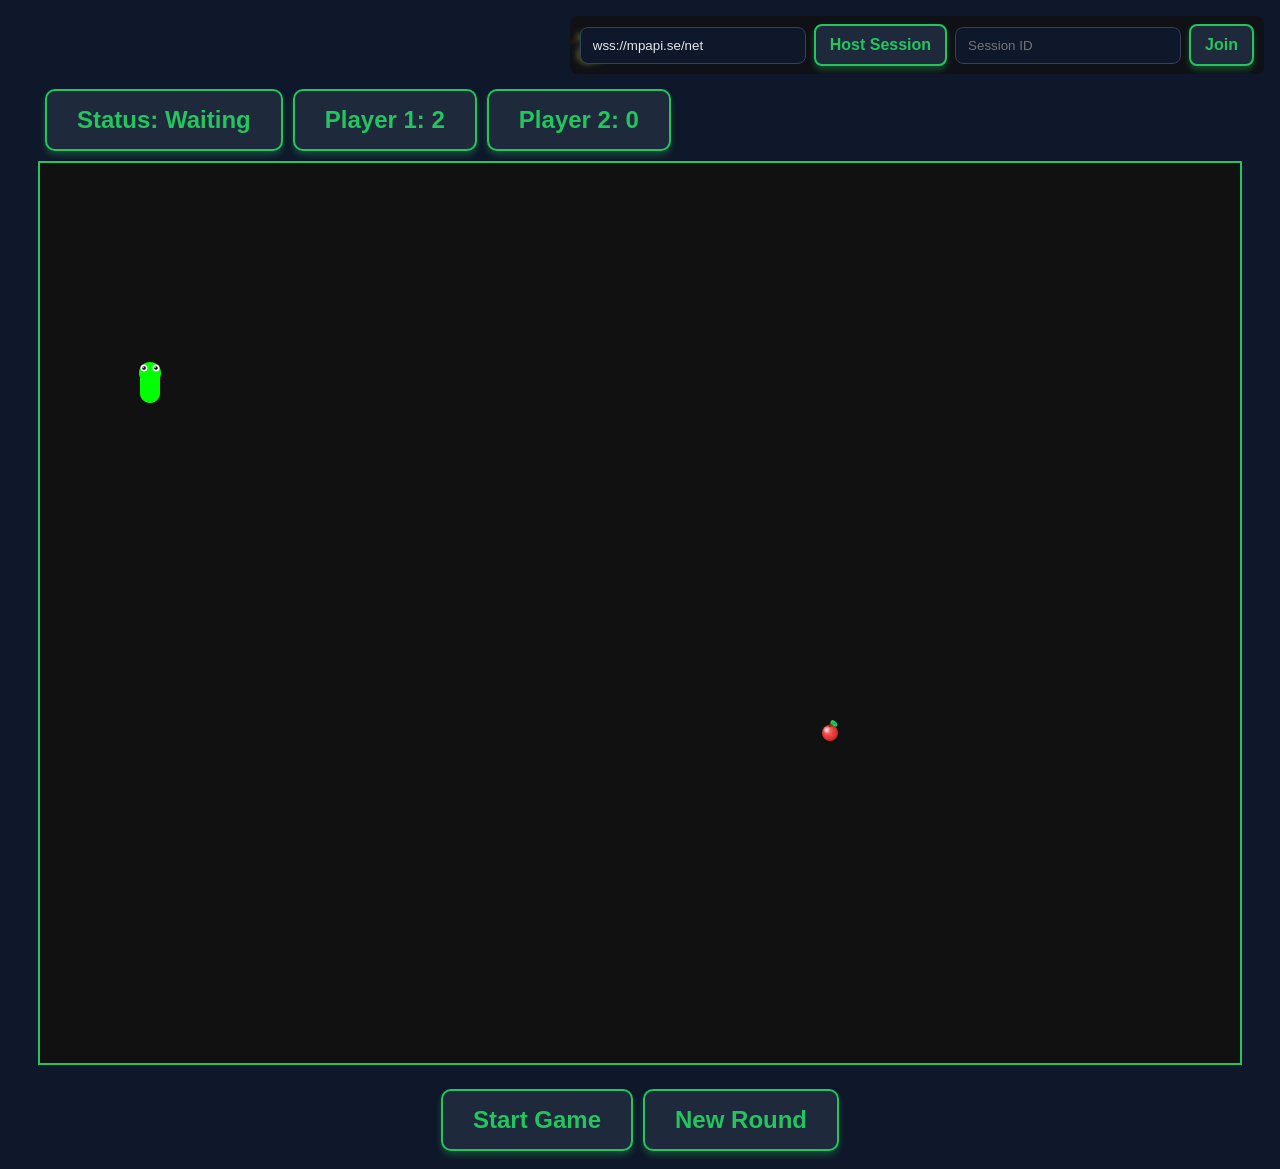
==== index.html @ 778155d3 "Speed-boost" ====
<!DOCTYPE html>
<html lang="sv">
<head>
  <meta charset="UTF-8" />
  <title>Snake Game</title>
  <link rel="stylesheet" href="style.css" />
</head>
<body>

<h1>🐍 Snake</h1>
<div class="container">
</div>
<div class="container">
  <div id="status">Status: Waiting</div>
  <div id="scoreHost" class="score-box score-host">Player 1: 0</div>
  <div id="scoreBlue" class="score-box score-blue">Player 2: 0</div>
</div>
</div>

<div style="position: relative; display: inline-block;">
<canvas id="gameCanvas" width="1200" height="600"></canvas>
<div id="gameOverPopup" class="game-over-popup" style="display: none;">
  <div class="popup-content">
    <h2>GAME OVER</h2>
    <p id="finalScore"></p>
    <button id="closePopupBtn">Close</button>
  </div>
</div>
</div>

<div class="buttons">
  <button id="startBtn">Start Game</button>
  <button id="resetBtn">New Round</button>
</div>

<div class="multiplayer-panel">
  <input id="serverUrlInput" class="mp-input" type="text" placeholder="wss://pedrochat.se/ws" />
  <button id="hostBtn" class="mp-btn">Host Session</button>
  <input id="sessionInput" class="mp-input" type="text" placeholder="Session ID" />
  <button id="joinBtn" class="mp-btn">Join</button>
</div>

<script type="module" src="./app.js"></script>
</body>
</html>
---- style.css ----
body {
  background: #0f172a;
  color: white;
  font-family: Arial, sans-serif;
  text-align: center;
  display: flex;
  flex-direction: column;
  align-items: center;
}

canvas {
  background: #0f172a;
  border: 2px solid #22c55e;
  margin: 10px;
}

.container {
  width: 1200px;
  display: flex;
  justify-content: flex-start;
  gap: 10px;
  padding-left: 10px;
}

.container #status,
.container .score-box {
  border: solid 2px #22c55e;
  background: #1e293b;
  padding: 15px 30px;
  border-radius: 10px;
  font-size: 24px;
  font-weight: bold;
  color: #22c55e;
  box-shadow: 0 4px 6px rgba(34, 197, 94, 0.3);
}

/* Shared score box styles */
.score-box {
  display: inline-block;
}

.score-host {
  border-color: #22c55e;
  color: #22c55e;
  box-shadow: 0 4px 6px rgba(34, 197, 94, 0.18);
}

.score-blue {
  border-color: #3b82f6;
  color: #3b82f6;
  box-shadow: 0 4px 6px rgba(59, 130, 246, 0.18);
}

.buttons {
    display: flex;
    flex-direction: row;
    justify-content: center;
    gap: 10px;
    margin: 10px;
}

.buttons button {
  border: solid 2px #22c55e;
  background: #1e293b;
  padding: 15px 30px;
  border-radius: 10px;
  font-size: 24px;
  font-weight: bold;
  color: #22c55e;
  box-shadow: 0 4px 6px rgba(34, 197, 94, 0.3);
  cursor: pointer;
  transition: all 0.2s;
}

.buttons button:hover {
  background: #22c55e;
  color: #1e293b;
  transform: translateY(-2px);
  box-shadow: 0 6px 8px rgba(34, 197, 94, 0.4);
}

/* Multiplayer panel positioned top-right over the board */
.multiplayer-panel {
  position: absolute;
  top: 16px;
  right: 16px;
  display: flex;
  gap: 8px;
  align-items: center;
  background: rgba(17,17,17,0.75);
  padding: 8px 10px;
  border-radius: 8px;
  backdrop-filter: blur(2px);
}

.mp-btn {
  border: solid 2px #22c55e;
  background: #1e293b;
  padding: 10px 14px;
  border-radius: 8px;
  font-size: 16px;
  font-weight: 600;
  color: #22c55e;
  box-shadow: 0 4px 6px rgba(34, 197, 94, 0.3);
  cursor: pointer;
}
.mp-btn:hover { background: #22c55e; color: #1e293b; }

.mp-input {
  background: #0f172a;
  color: #e5e7eb;
  border: 1px solid #334155;
  padding: 10px 12px;
  border-radius: 8px;
  min-width: 200px;
}

.game-over-popup {
  position: absolute;
  top: 0;
  left: 0;
  width: 100%;
  height: 100%;
  background: rgba(0, 0, 0, 0.8);
  display: flex;
  justify-content: center;
  align-items: center;
  z-index: 1000;
}

.popup-content {
  background: #1e293b;
  border: 3px solid #22c55e;
  border-radius: 20px;
  padding: 40px 60px;
  text-align: center;
  box-shadow: 0 8px 32px rgba(34, 197, 94, 0.5);
}

.popup-content h2 {
  color: #22c55e;
  font-size: 48px;
  margin: 0 0 20px 0;
  text-shadow: 0 0 10px rgba(34, 197, 94, 0.5);
}

.popup-content p {
  color: white;
  font-size: 24px;
  margin: 20px 0;
}

.popup-content button {
  background: #22c55e;
  color: #0f172a;
  border: none;
  border-radius: 10px;
  padding: 15px 30px;
  font-size: 20px;
  font-weight: bold;
  cursor: pointer;
  transition: all 0.3s;
}

.popup-content button:hover {
  background: #16a34a;
  transform: scale(1.05);
}
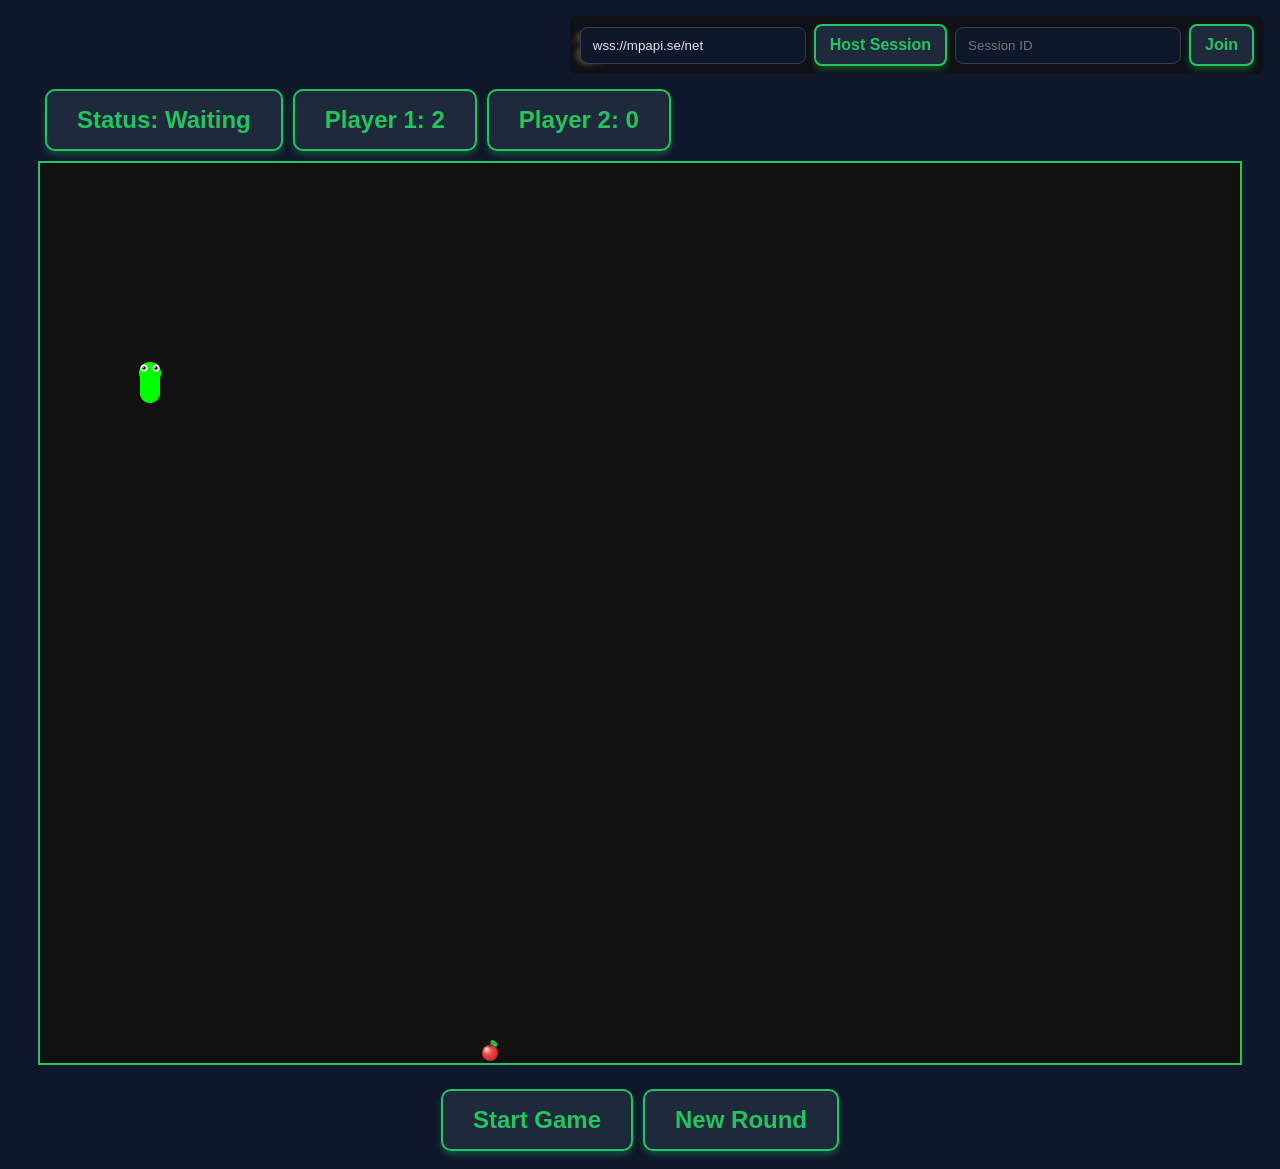
==== commit dde0920a: "Speed-boost" ====
--- a/index.html
+++ b/index.html
@@ -45,3 +45,4 @@
 </html>
 
 
+
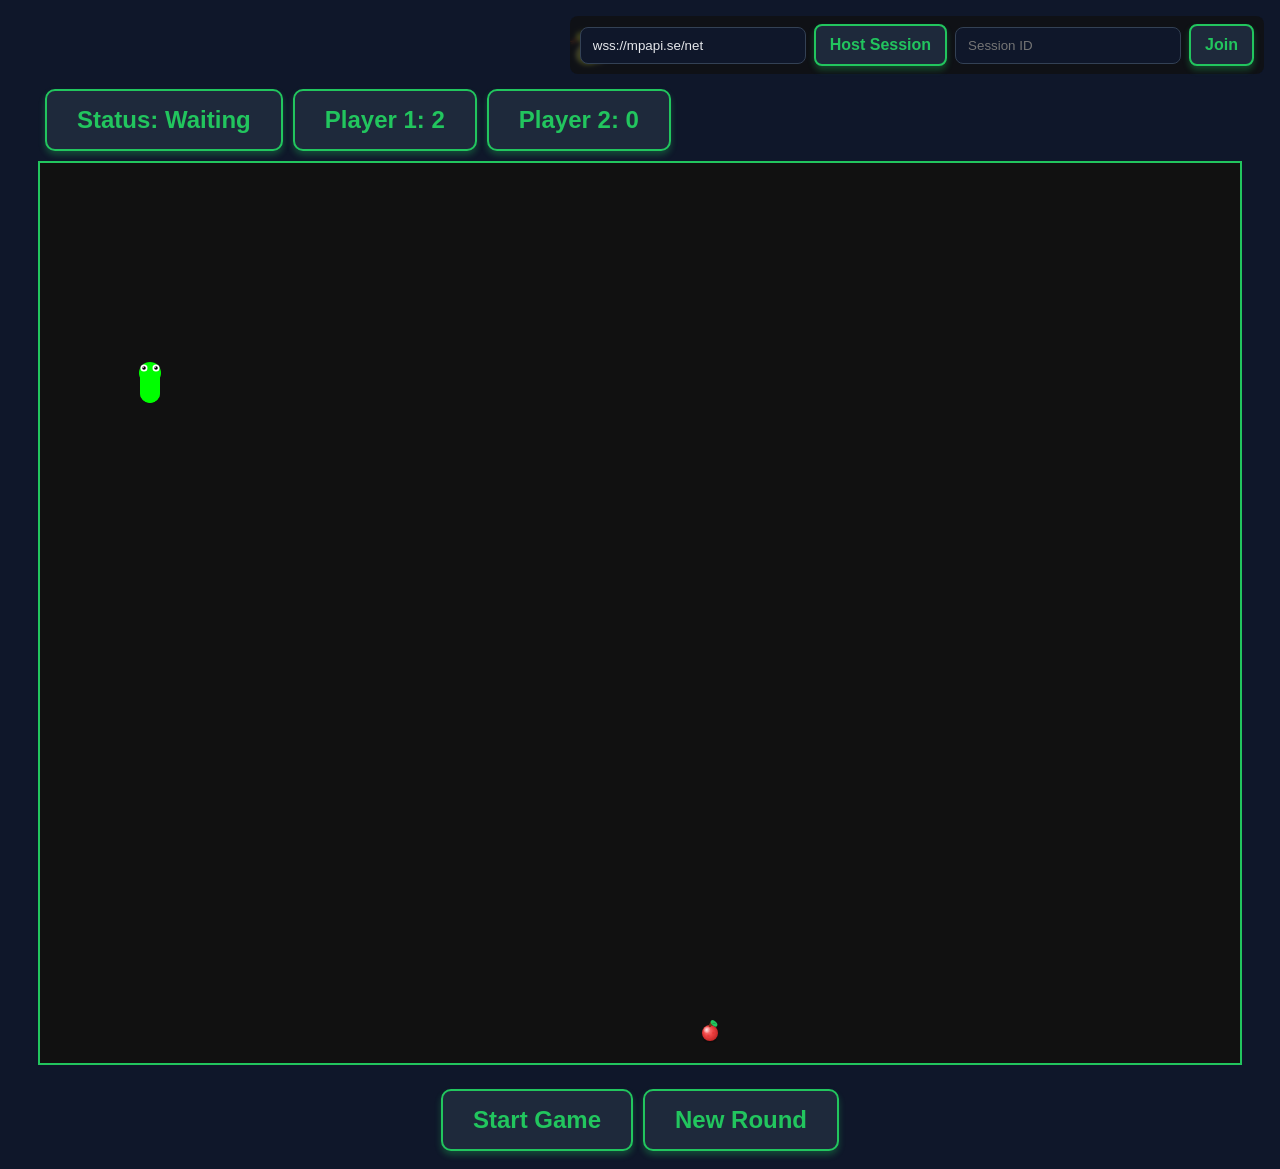
==== commit 1ceac9bb: "Speed-boost" ====
--- a/index.html
+++ b/index.html
@@ -46,3 +46,4 @@
 
 
 
+
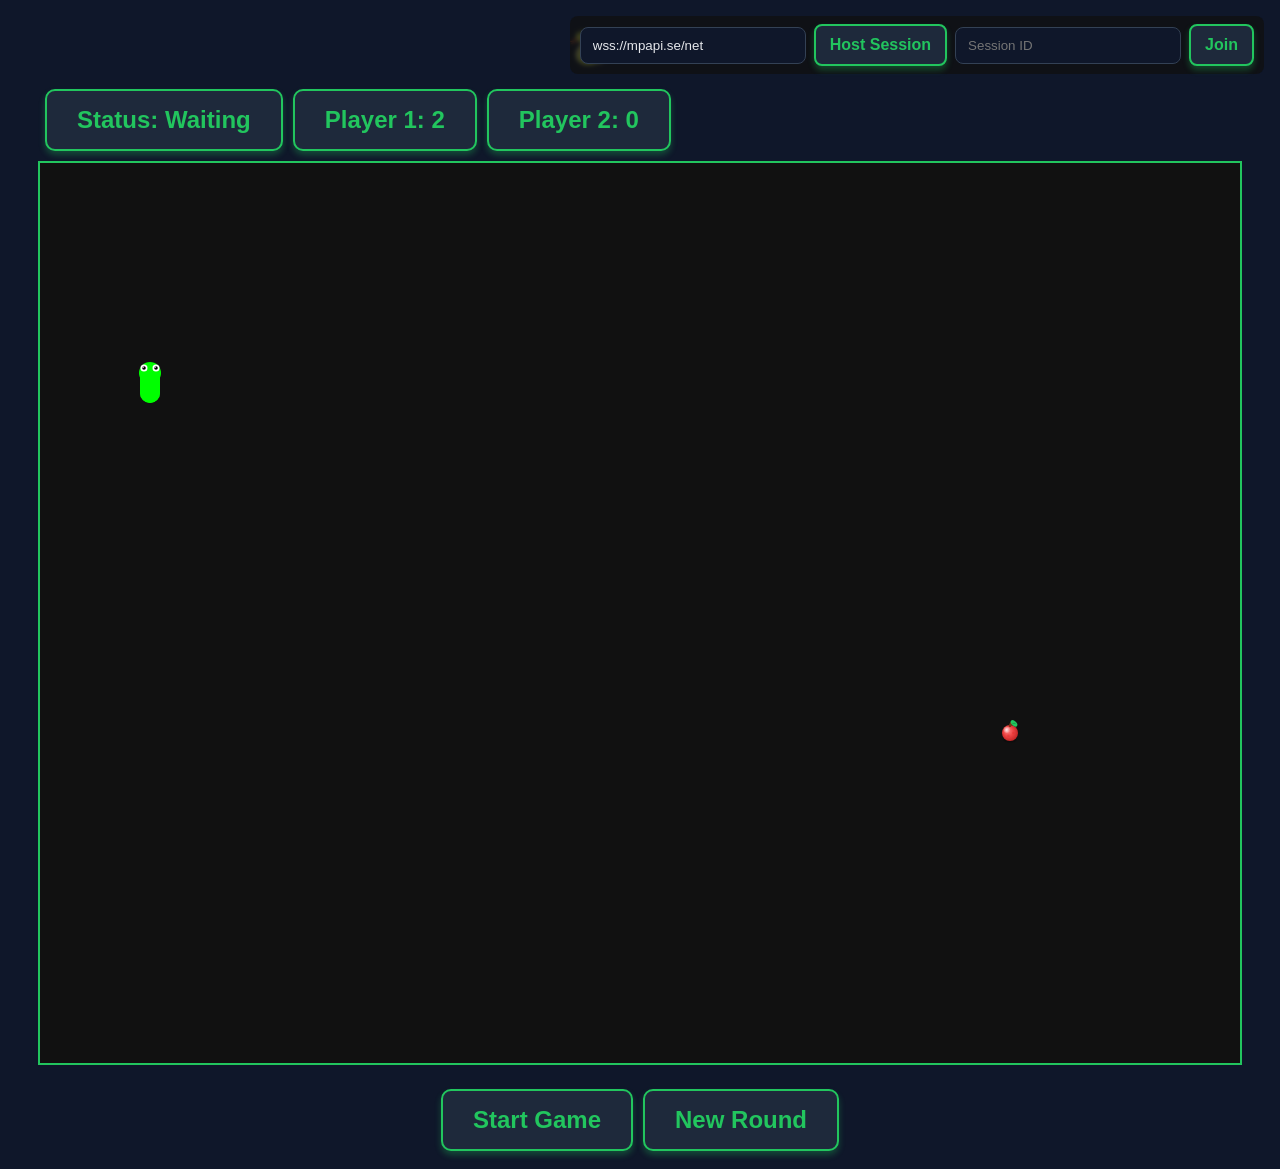
==== commit ea3f5d11: "Speed-boost" ====
--- a/index.html
+++ b/index.html
@@ -46,4 +46,3 @@
 
 
 
-
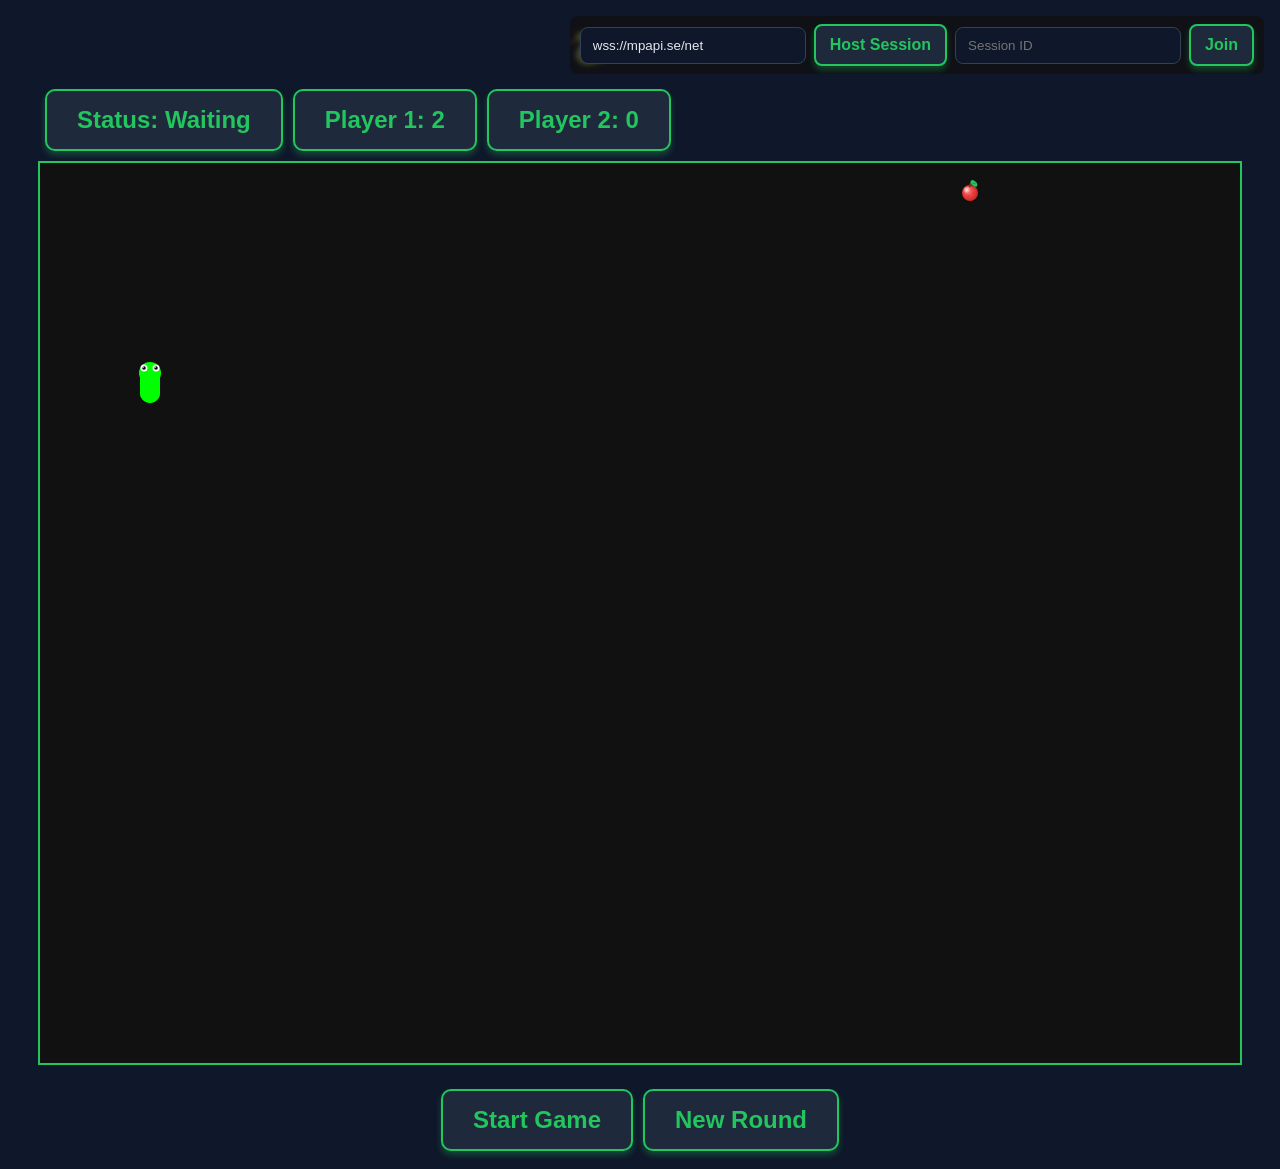
==== commit 40341ee5: "Speed-boost" ====
--- a/index.html
+++ b/index.html
@@ -45,4 +45,3 @@
 </html>
 
 
-
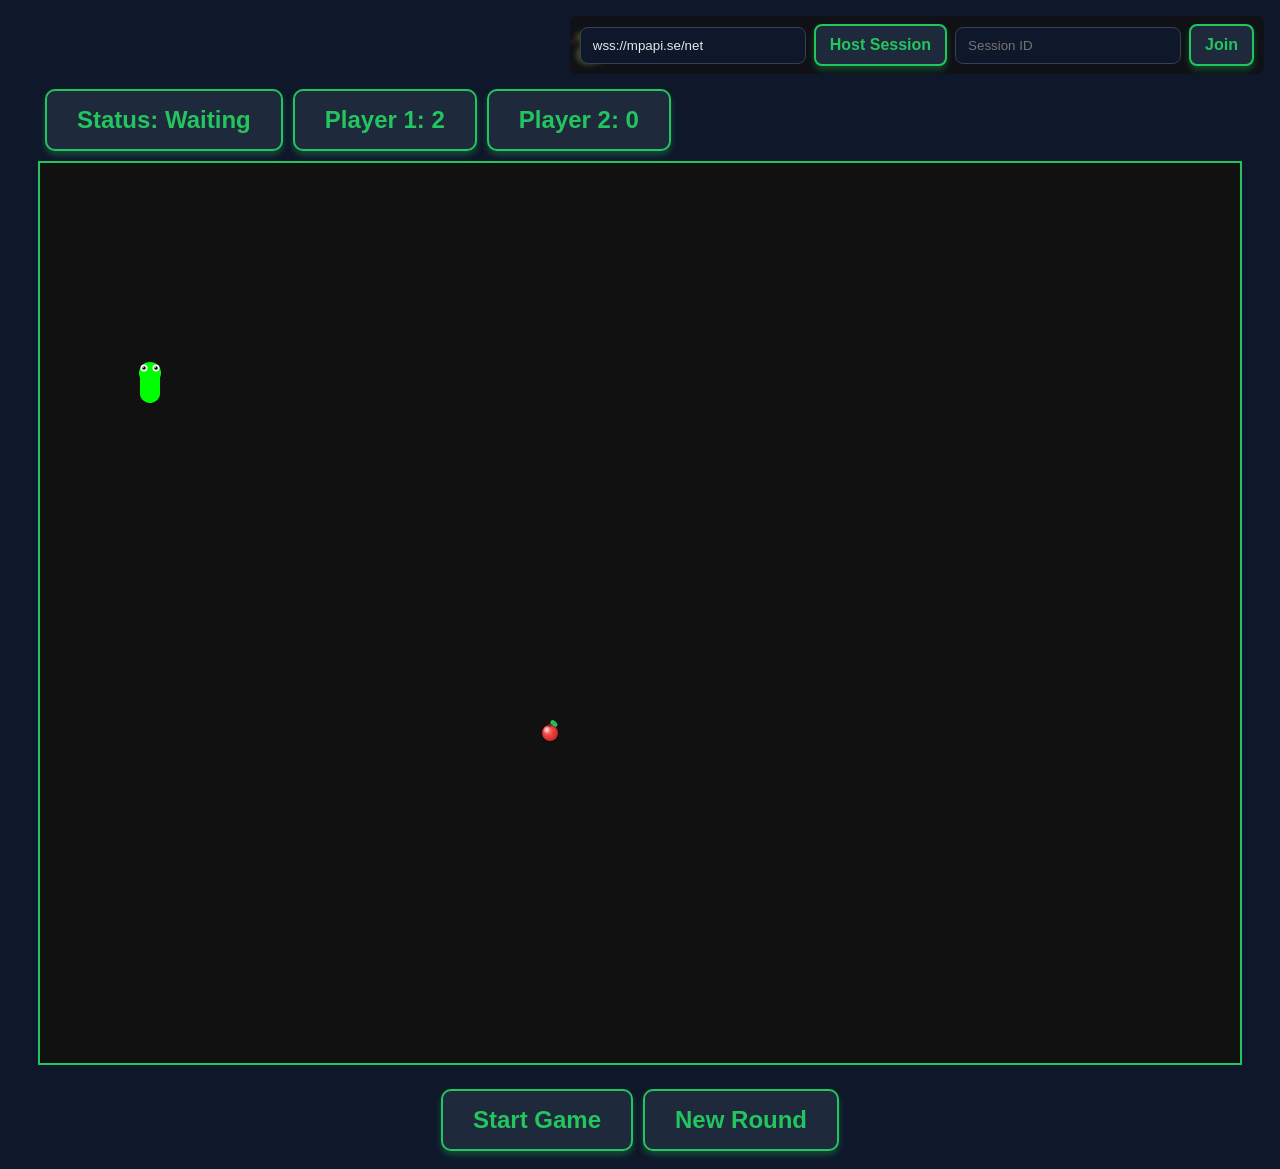
==== commit f6f706b6: "Speed-boost" ====
--- a/index.html
+++ b/index.html
@@ -44,4 +44,3 @@
 </body>
 </html>
 
-
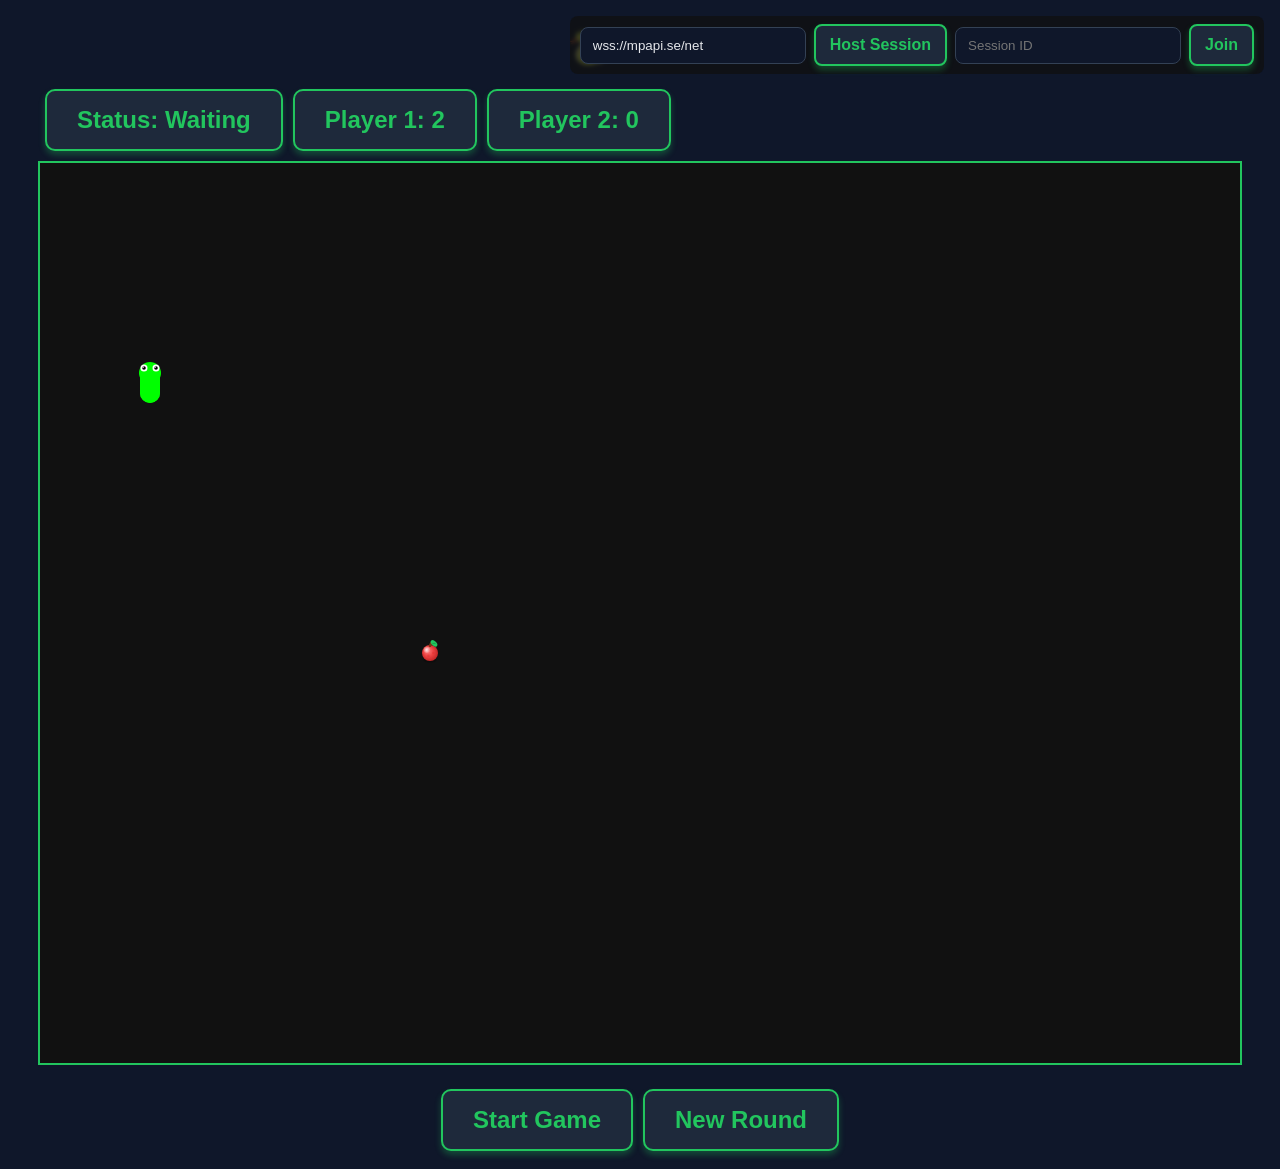
==== commit 5e5cdf8b: "Speed-boost" ====
--- a/index.html
+++ b/index.html
@@ -43,4 +43,3 @@
 <script type="module" src="./app.js"></script>
 </body>
 </html>
-
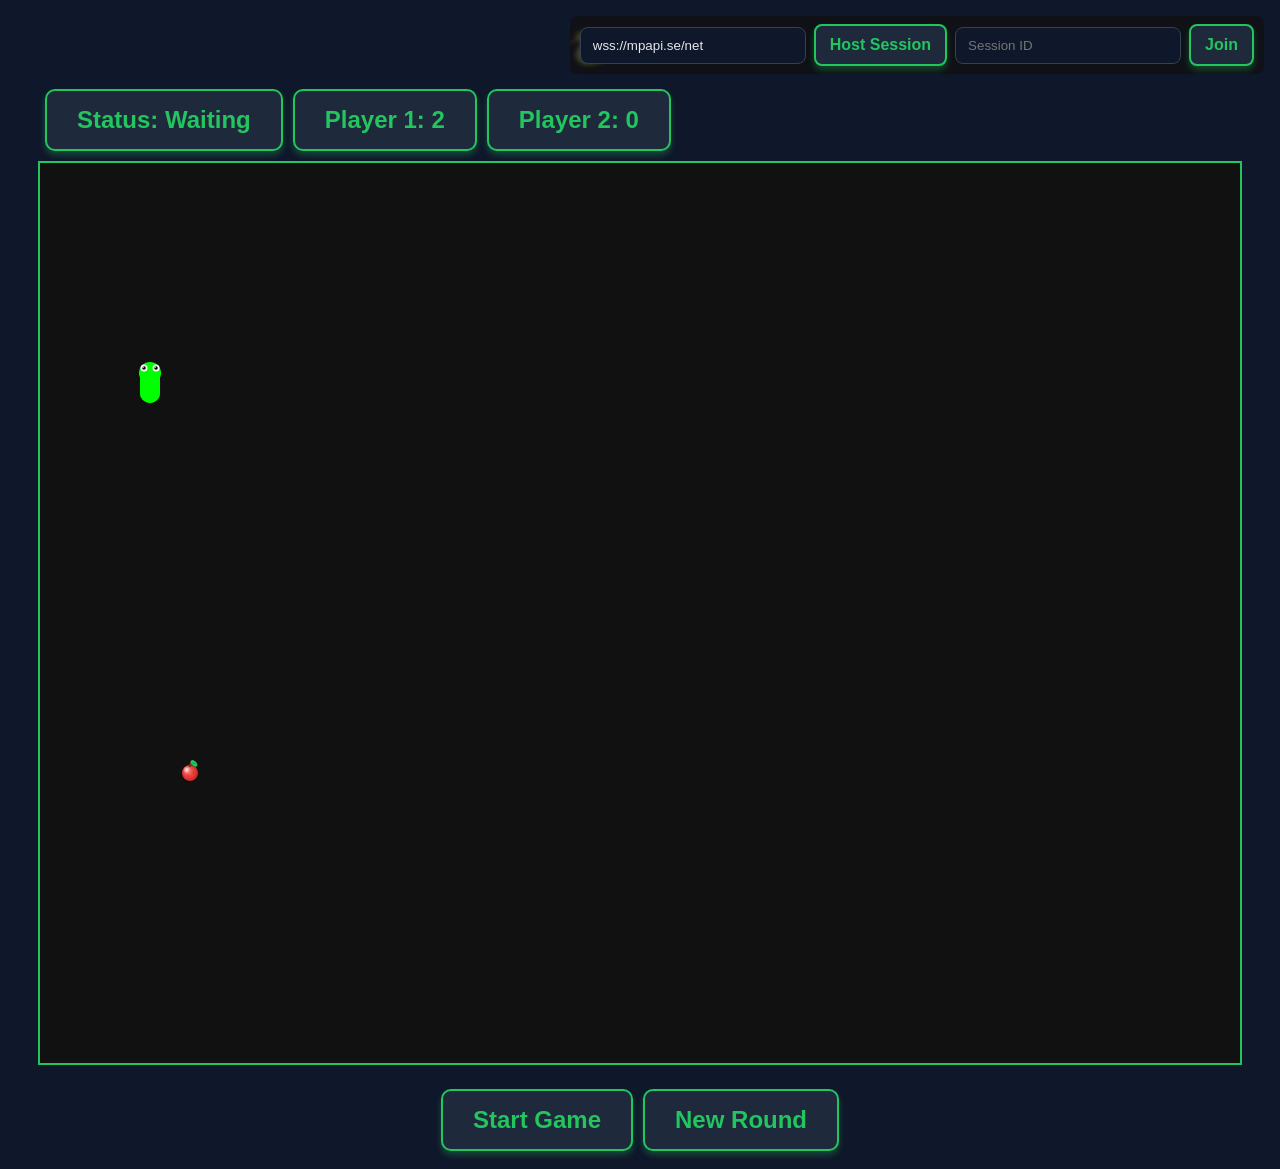
==== commit c48a79bc: "Speed-boost" ====
--- a/index.html
+++ b/index.html
@@ -42,4 +42,4 @@
 
 <script type="module" src="./app.js"></script>
 </body>
-</html>
+</html>
